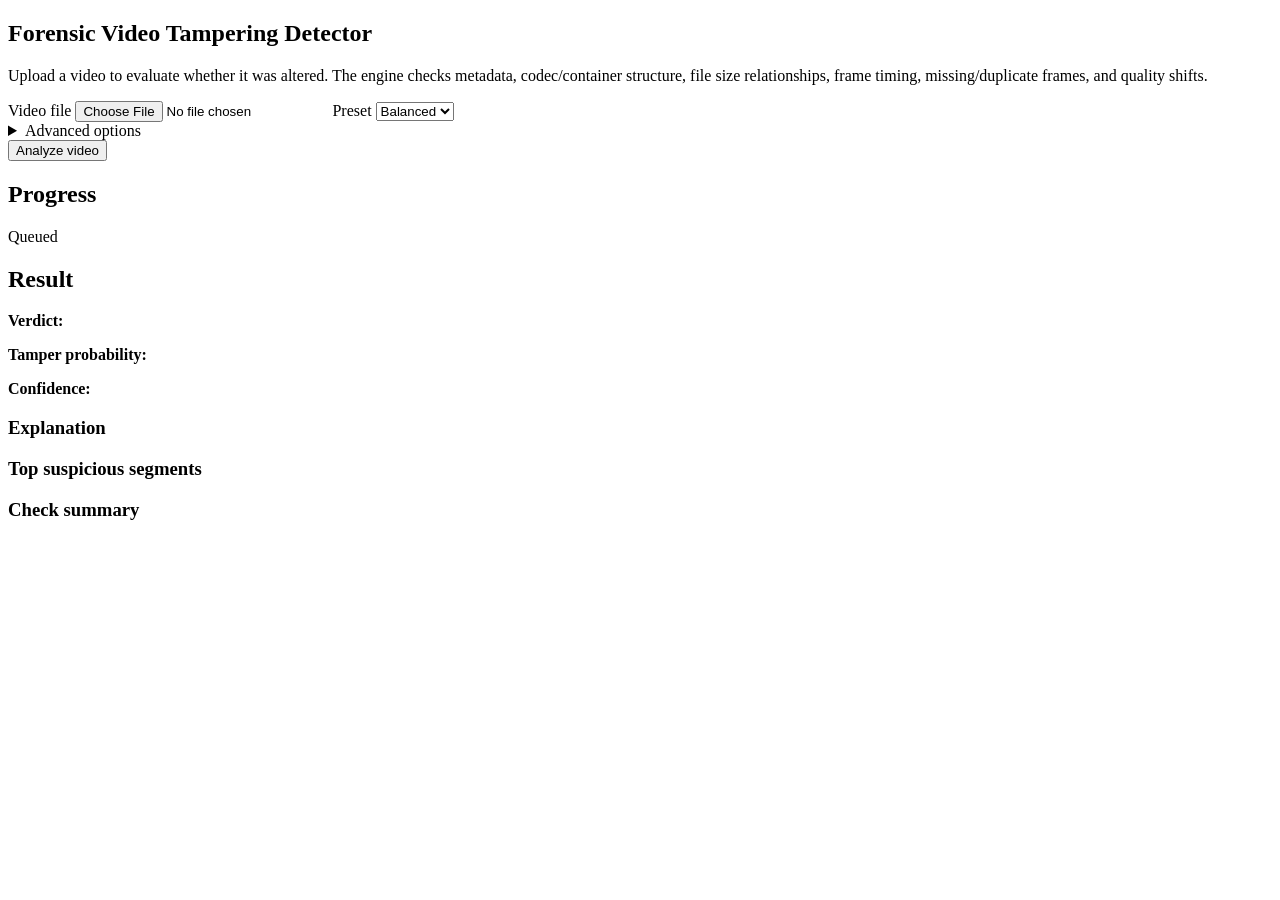
==== src/quevidkit/templates/index.html @ 414641ad "Build forensic video tampering analyzer and web UI Co-authored-by: THUMPER33 <thumpersecure@users.no" ====
<!doctype html>
<html lang="en">
<head>
  <meta charset="utf-8">
  <meta name="viewport" content="width=device-width, initial-scale=1">
  <title>quevidkit forensic video tool</title>
  <link rel="stylesheet" href="/static/styles.css">
</head>
<body>
  <main class="container">
    <section class="card">
      <h1>Forensic Video Tampering Detector</h1>
      <p class="muted">
        Upload a video to evaluate whether it was altered. The engine checks metadata, codec/container structure,
        file size relationships, frame timing, missing/duplicate frames, and quality shifts.
      </p>

      <form id="upload-form">
        <label class="field">
          <span>Video file</span>
          <input id="video-file" type="file" accept="video/*" required>
        </label>

        <label class="field">
          <span>Preset</span>
          <select id="preset">
            <option value="fast">Fast</option>
            <option value="balanced" selected>Balanced</option>
            <option value="deep">Deep</option>
          </select>
        </label>

        <details class="advanced">
          <summary>Advanced options</summary>
          <div class="advanced-grid">
            <label class="field">
              <span>Sample FPS</span>
              <input id="sample-fps" type="number" min="0.2" max="30" step="0.1" value="2.0">
            </label>
            <label class="field">
              <span>Max sampled frames</span>
              <input id="max-frames" type="number" min="60" max="100000" step="1" value="2000">
            </label>
            <label class="field">
              <span>Sensitivity (0-1)</span>
              <input id="sensitivity" type="number" min="0.05" max="0.99" step="0.01" value="0.7">
            </label>
            <label><input id="metadata-scan" type="checkbox" checked> Metadata/codec scan</label>
            <label><input id="packet-scan" type="checkbox" checked> Packet timing scan</label>
            <label><input id="frame-scan" type="checkbox" checked> Frame structure scan</label>
            <label><input id="quality-scan" type="checkbox" checked> Quality shift scan</label>
            <label><input id="debug-payload" type="checkbox"> Include heavy debug payload</label>
          </div>
        </details>

        <button id="analyze-btn" type="submit">Analyze video</button>
      </form>
    </section>

    <section id="progress-card" class="card hidden">
      <h2>Progress</h2>
      <p id="progress-text">Queued</p>
      <div class="progress-track"><div id="progress-bar" class="progress-bar"></div></div>
    </section>

    <section id="result-card" class="card hidden">
      <h2>Result</h2>
      <p><strong>Verdict:</strong> <span id="verdict"></span></p>
      <p><strong>Tamper probability:</strong> <span id="probability"></span></p>
      <p><strong>Confidence:</strong> <span id="confidence"></span></p>
      <h3>Explanation</h3>
      <ul id="explanation-list"></ul>
      <h3>Top suspicious segments</h3>
      <ul id="segment-list"></ul>
      <h3>Check summary</h3>
      <pre id="checks-json"></pre>
    </section>
  </main>

  <script src="/static/app.js"></script>
</body>
</html>
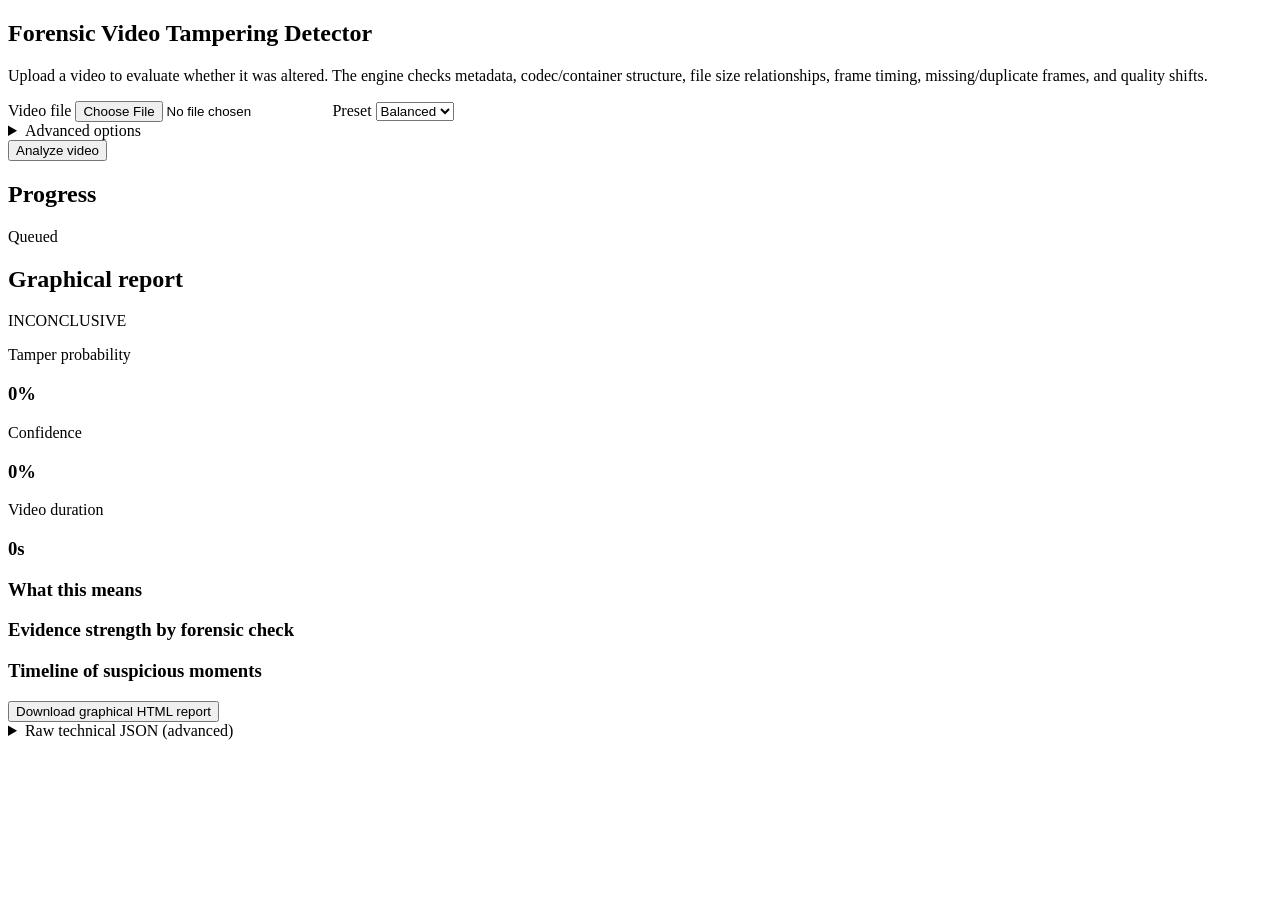
==== commit 8caf6960: "Add graphical human-readable report views Co-authored-by: THUMPER33 <thumpersecure@users.noreply.git" ====
--- a/src/quevidkit/templates/index.html
+++ b/src/quevidkit/templates/index.html
@@ -64,16 +64,45 @@
     </section>
 
     <section id="result-card" class="card hidden">
-      <h2>Result</h2>
-      <p><strong>Verdict:</strong> <span id="verdict"></span></p>
-      <p><strong>Tamper probability:</strong> <span id="probability"></span></p>
-      <p><strong>Confidence:</strong> <span id="confidence"></span></p>
-      <h3>Explanation</h3>
+      <h2>Graphical report</h2>
+      <div class="report-overview">
+        <div class="report-badge-wrap">
+          <span id="verdict" class="verdict-badge">INCONCLUSIVE</span>
+          <p id="plain-meaning" class="muted"></p>
+        </div>
+        <div class="metric-grid">
+          <div class="metric-card">
+            <p>Tamper probability</p>
+            <h3 id="probability">0%</h3>
+          </div>
+          <div class="metric-card">
+            <p>Confidence</p>
+            <h3 id="confidence">0%</h3>
+          </div>
+          <div class="metric-card">
+            <p>Video duration</p>
+            <h3 id="duration">0s</h3>
+          </div>
+        </div>
+        <div class="meter-track"><div id="risk-meter" class="meter-fill"></div></div>
+      </div>
+
+      <h3>What this means</h3>
       <ul id="explanation-list"></ul>
-      <h3>Top suspicious segments</h3>
+
+      <h3>Evidence strength by forensic check</h3>
+      <div id="check-bars" class="check-bars"></div>
+
+      <h3>Timeline of suspicious moments</h3>
+      <div id="timeline-track" class="timeline-track"></div>
       <ul id="segment-list"></ul>
-      <h3>Check summary</h3>
-      <pre id="checks-json"></pre>
+
+      <button id="download-report-btn" type="button">Download graphical HTML report</button>
+
+      <details class="advanced">
+        <summary>Raw technical JSON (advanced)</summary>
+        <pre id="checks-json"></pre>
+      </details>
     </section>
   </main>
 
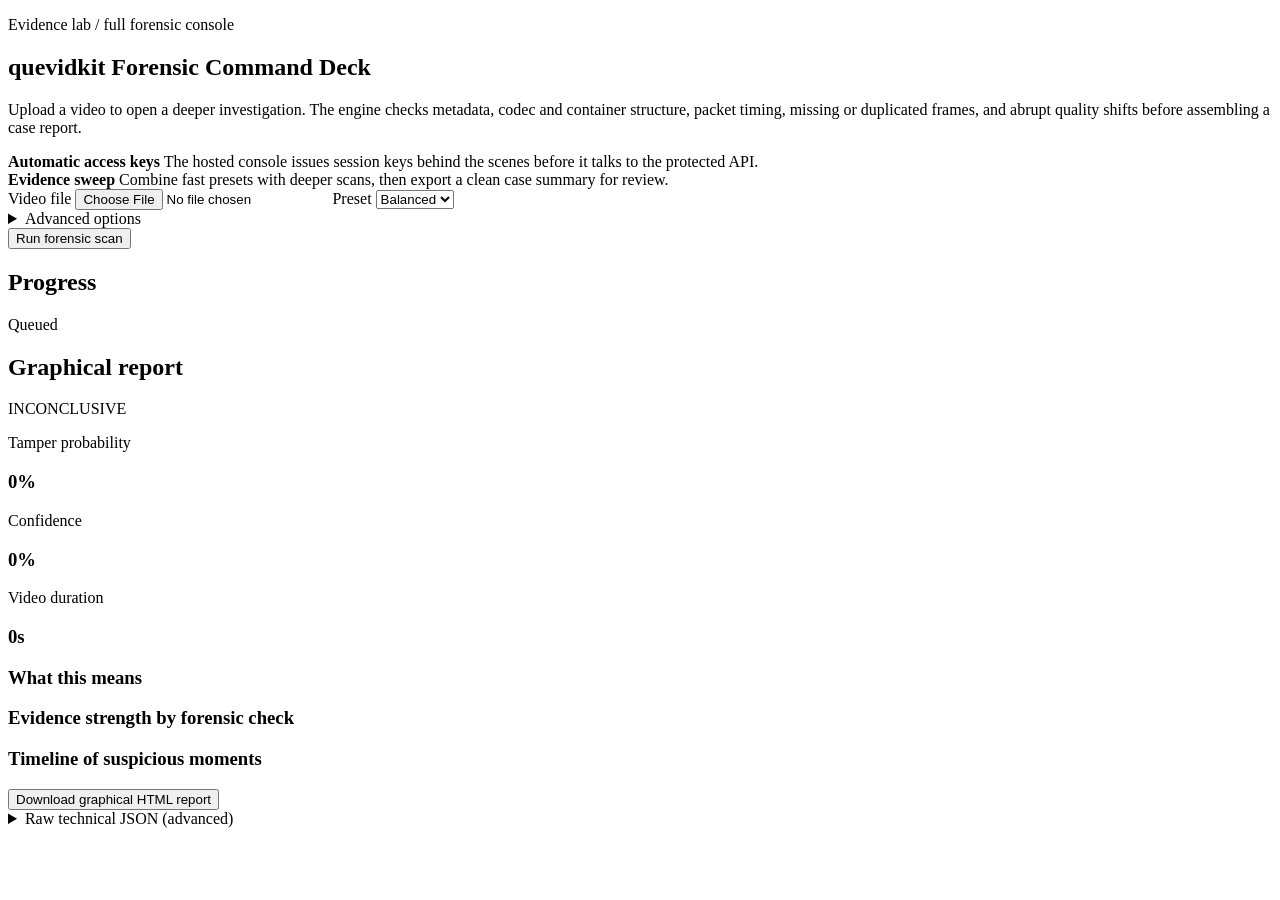
==== commit 2fe8bc8d: "Simplify key flow and add forensic theme Co-authored-by: THUMPER33 <thumpersecure@users.noreply.gith" ====
--- a/src/quevidkit/templates/index.html
+++ b/src/quevidkit/templates/index.html
@@ -3,17 +3,28 @@
 <head>
   <meta charset="utf-8">
   <meta name="viewport" content="width=device-width, initial-scale=1">
-  <title>quevidkit forensic video tool</title>
+  <title>quevidkit forensic command deck</title>
   <link rel="stylesheet" href="/static/styles.css">
 </head>
 <body>
   <main class="container">
-    <section class="card">
-      <h1>Forensic Video Tampering Detector</h1>
-      <p class="muted">
-        Upload a video to evaluate whether it was altered. The engine checks metadata, codec/container structure,
-        file size relationships, frame timing, missing/duplicate frames, and quality shifts.
+    <section class="card hero-card">
+      <p class="eyebrow">Evidence lab / full forensic console</p>
+      <h1>quevidkit Forensic Command Deck</h1>
+      <p class="muted lead">
+        Upload a video to open a deeper investigation. The engine checks metadata, codec and container structure,
+        packet timing, missing or duplicated frames, and abrupt quality shifts before assembling a case report.
       </p>
+      <div class="callout-grid">
+        <div class="note-panel">
+          <strong>Automatic access keys</strong>
+          <span>The hosted console issues session keys behind the scenes before it talks to the protected API.</span>
+        </div>
+        <div class="note-panel">
+          <strong>Evidence sweep</strong>
+          <span>Combine fast presets with deeper scans, then export a clean case summary for review.</span>
+        </div>
+      </div>
 
       <form id="upload-form">
         <label class="field">
@@ -53,7 +64,7 @@
           </div>
         </details>
 
-        <button id="analyze-btn" type="submit">Analyze video</button>
+        <button id="analyze-btn" type="submit">Run forensic scan</button>
       </form>
     </section>
 
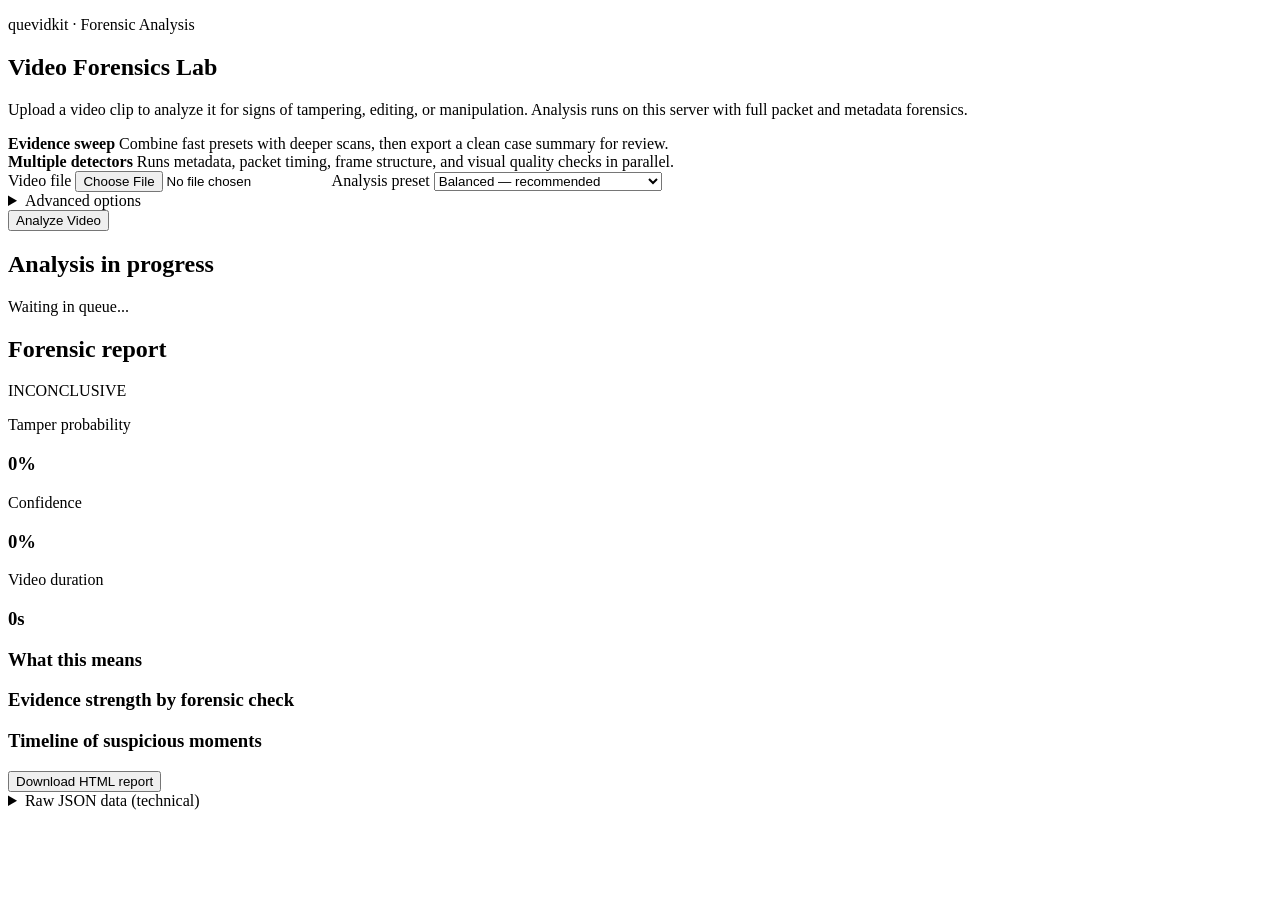
==== commit 662d735e: "Polish server-side UI: Inter font, improved labels, inline errors, phase messages, humanized check n" ====
--- a/src/quevidkit/templates/index.html
+++ b/src/quevidkit/templates/index.html
@@ -3,26 +3,29 @@
 <head>
   <meta charset="utf-8">
   <meta name="viewport" content="width=device-width, initial-scale=1">
-  <title>quevidkit forensic command deck</title>
+  <title>Video Forensics Lab — quevidkit</title>
+  <link rel="preconnect" href="https://fonts.googleapis.com">
+  <link rel="preconnect" href="https://fonts.gstatic.com" crossorigin>
+  <link href="https://fonts.googleapis.com/css2?family=Inter:wght@400;500;600;700&display=swap" rel="stylesheet">
   <link rel="stylesheet" href="/static/styles.css">
 </head>
 <body>
   <main class="container">
     <section class="card hero-card">
-      <p class="eyebrow">Evidence lab / full forensic console</p>
-      <h1>quevidkit Forensic Command Deck</h1>
+      <p class="eyebrow">quevidkit · Forensic Analysis</p>
+      <h1>Video Forensics Lab</h1>
       <p class="muted lead">
-        Upload a video to open a deeper investigation. The engine checks metadata, codec and container structure,
-        packet timing, missing or duplicated frames, and abrupt quality shifts before assembling a case report.
+        Upload a video clip to analyze it for signs of tampering, editing, or manipulation.
+        Analysis runs on this server with full packet and metadata forensics.
       </p>
       <div class="callout-grid">
         <div class="note-panel">
-          <strong>Automatic access keys</strong>
-          <span>The hosted console issues session keys behind the scenes before it talks to the protected API.</span>
+          <strong>Evidence sweep</strong>
+          <span>Combine fast presets with deeper scans, then export a clean case summary for review.</span>
         </div>
         <div class="note-panel">
-          <strong>Evidence sweep</strong>
-          <span>Combine fast presets with deeper scans, then export a clean case summary for review.</span>
+          <strong>Multiple detectors</strong>
+          <span>Runs metadata, packet timing, frame structure, and visual quality checks in parallel.</span>
         </div>
       </div>
 
@@ -33,11 +36,11 @@
         </label>
 
         <label class="field">
-          <span>Preset</span>
+          <span>Analysis preset</span>
           <select id="preset">
-            <option value="fast">Fast</option>
-            <option value="balanced" selected>Balanced</option>
-            <option value="deep">Deep</option>
+            <option value="fast">Fast — quick scan, lower accuracy</option>
+            <option value="balanced" selected>Balanced — recommended</option>
+            <option value="deep">Deep — thorough, slower</option>
           </select>
         </label>
 
@@ -45,37 +48,38 @@
           <summary>Advanced options</summary>
           <div class="advanced-grid">
             <label class="field">
-              <span>Sample FPS</span>
+              <span>Sample rate (frames per second)</span>
               <input id="sample-fps" type="number" min="0.2" max="30" step="0.1" value="2.0">
             </label>
             <label class="field">
-              <span>Max sampled frames</span>
+              <span>Maximum frames to sample</span>
               <input id="max-frames" type="number" min="60" max="100000" step="1" value="2000">
             </label>
             <label class="field">
-              <span>Sensitivity (0-1)</span>
+              <span>Detection sensitivity (0–1)</span>
               <input id="sensitivity" type="number" min="0.05" max="0.99" step="0.01" value="0.7">
             </label>
-            <label><input id="metadata-scan" type="checkbox" checked> Metadata/codec scan</label>
+            <label><input id="metadata-scan" type="checkbox" checked> Metadata &amp; codec scan</label>
             <label><input id="packet-scan" type="checkbox" checked> Packet timing scan</label>
             <label><input id="frame-scan" type="checkbox" checked> Frame structure scan</label>
-            <label><input id="quality-scan" type="checkbox" checked> Quality shift scan</label>
-            <label><input id="debug-payload" type="checkbox"> Include heavy debug payload</label>
+            <label><input id="quality-scan" type="checkbox" checked> Visual quality scan</label>
+            <label><input id="debug-payload" type="checkbox"> Include debug data in results</label>
           </div>
         </details>
 
-        <button id="analyze-btn" type="submit">Run forensic scan</button>
+        <div id="error-message" class="error-message hidden"></div>
+        <button id="analyze-btn" type="submit">Analyze Video</button>
       </form>
     </section>
 
     <section id="progress-card" class="card hidden">
-      <h2>Progress</h2>
-      <p id="progress-text">Queued</p>
+      <h2>Analysis in progress</h2>
+      <p id="progress-text">Waiting in queue...</p>
       <div class="progress-track"><div id="progress-bar" class="progress-bar"></div></div>
     </section>
 
     <section id="result-card" class="card hidden">
-      <h2>Graphical report</h2>
+      <h2>Forensic report</h2>
       <div class="report-overview">
         <div class="report-badge-wrap">
           <span id="verdict" class="verdict-badge">INCONCLUSIVE</span>
@@ -108,10 +112,10 @@
       <div id="timeline-track" class="timeline-track"></div>
       <ul id="segment-list"></ul>
 
-      <button id="download-report-btn" type="button">Download graphical HTML report</button>
+      <button id="download-report-btn" type="button">Download HTML report</button>
 
       <details class="advanced">
-        <summary>Raw technical JSON (advanced)</summary>
+        <summary>Raw JSON data (technical)</summary>
         <pre id="checks-json"></pre>
       </details>
     </section>
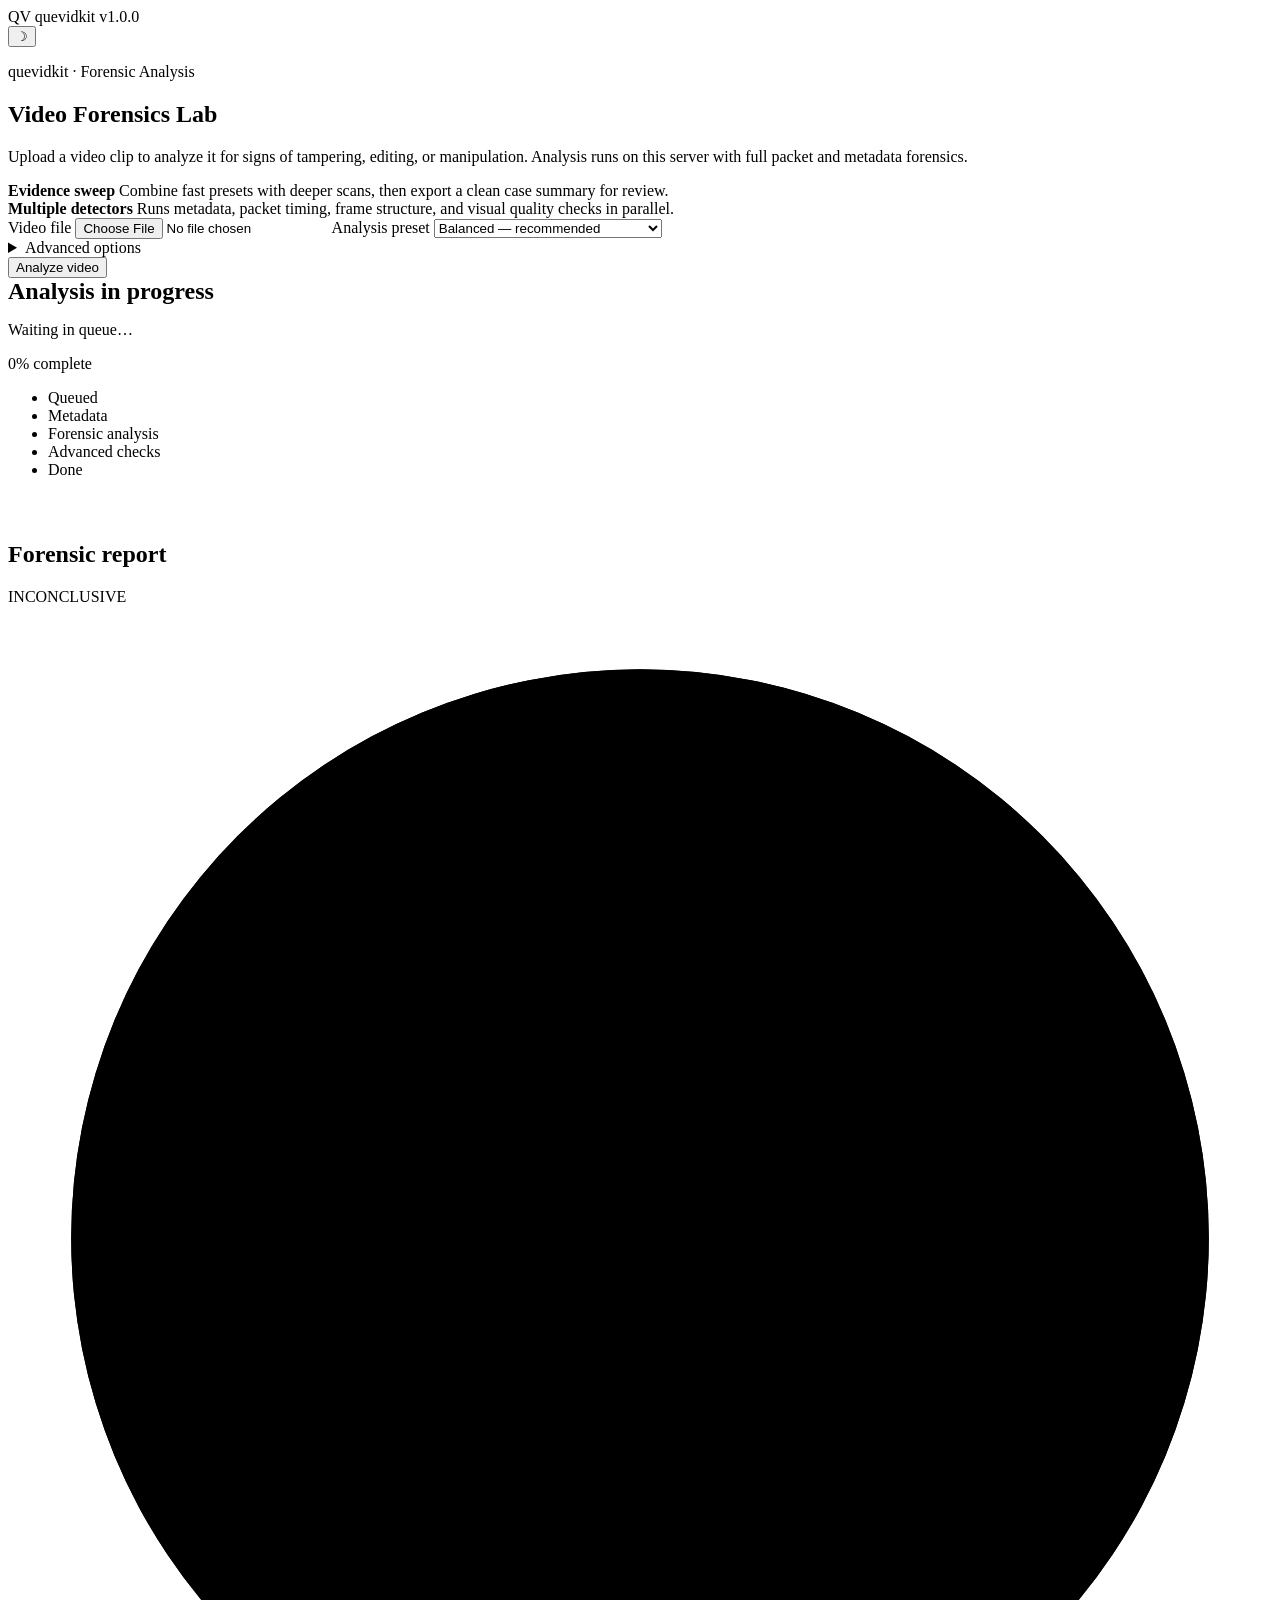
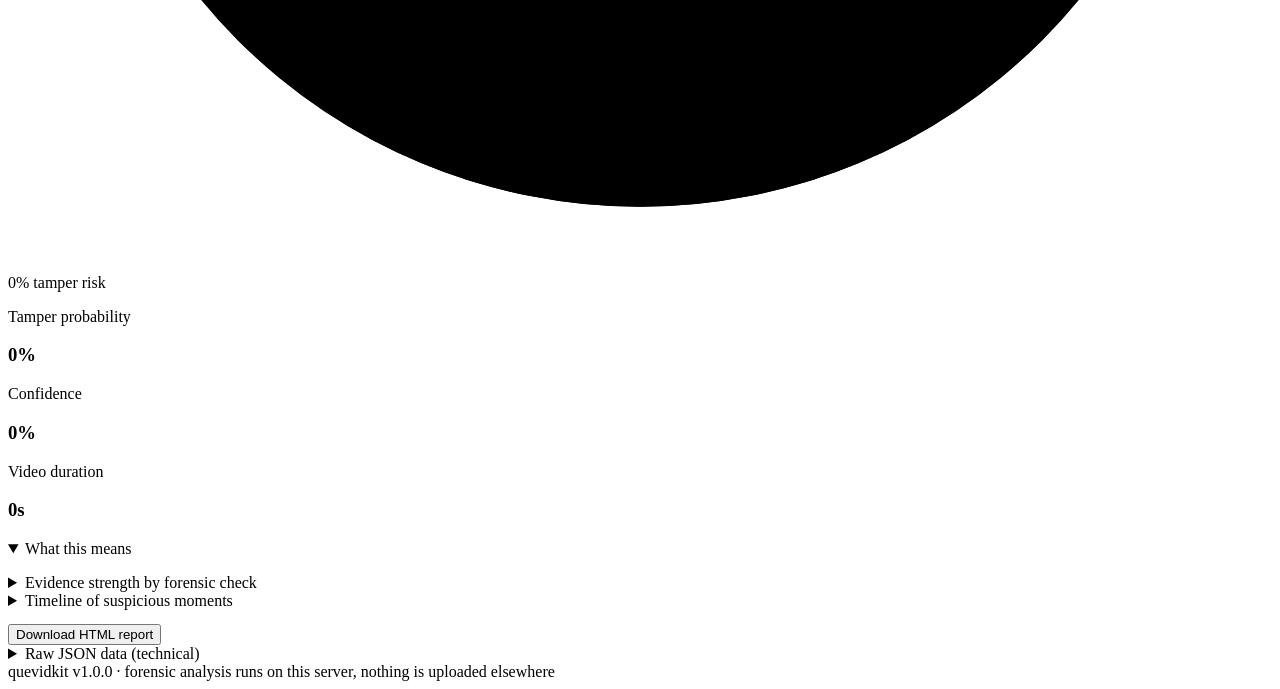
==== commit c2d46ad8: "Bump to v1.0.0: 4 new forensic checks, mobile UI redesign, packaging hardening Co-Authored-By: Claud" ====
--- a/src/quevidkit/templates/index.html
+++ b/src/quevidkit/templates/index.html
@@ -2,14 +2,39 @@
 <html lang="en">
 <head>
   <meta charset="utf-8">
-  <meta name="viewport" content="width=device-width, initial-scale=1">
+  <meta name="viewport" content="width=device-width, initial-scale=1, viewport-fit=cover">
   <title>Video Forensics Lab — quevidkit</title>
+  <meta name="color-scheme" content="light dark">
+  <meta name="theme-color" content="#08111f" media="(prefers-color-scheme: dark)">
+  <meta name="theme-color" content="#eef2f9" media="(prefers-color-scheme: light)">
   <link rel="preconnect" href="https://fonts.googleapis.com">
   <link rel="preconnect" href="https://fonts.gstatic.com" crossorigin>
-  <link href="https://fonts.googleapis.com/css2?family=Inter:wght@400;500;600;700&display=swap" rel="stylesheet">
+  <link href="https://fonts.googleapis.com/css2?family=Inter:wght@400;500;600;700;800&display=swap" rel="stylesheet">
   <link rel="stylesheet" href="/static/styles.css">
+  <script>
+    // Apply saved theme before first paint to avoid a flash of the wrong theme.
+    (function () {
+      try {
+        var saved = localStorage.getItem("qvk-theme");
+        if (saved === "light" || saved === "dark") {
+          document.documentElement.setAttribute("data-theme", saved);
+        }
+      } catch (e) { /* localStorage unavailable; fall back to system preference */ }
+    })();
+  </script>
 </head>
 <body>
+  <div class="topbar">
+    <div class="brand">
+      <span class="brand-mark" aria-hidden="true">QV</span>
+      <span class="brand-name">quevidkit</span>
+      <span class="version-tag">v1.0.0</span>
+    </div>
+    <button id="theme-toggle" class="theme-toggle" type="button" aria-label="Toggle light and dark theme" title="Toggle theme">
+      <span id="theme-toggle-icon" aria-hidden="true">&#9789;</span>
+    </button>
+  </div>
+
   <main class="container">
     <section class="card hero-card">
       <p class="eyebrow">quevidkit · Forensic Analysis</p>
@@ -59,23 +84,45 @@
               <span>Detection sensitivity (0–1)</span>
               <input id="sensitivity" type="number" min="0.05" max="0.99" step="0.01" value="0.7">
             </label>
-            <label><input id="metadata-scan" type="checkbox" checked> Metadata &amp; codec scan</label>
-            <label><input id="packet-scan" type="checkbox" checked> Packet timing scan</label>
-            <label><input id="frame-scan" type="checkbox" checked> Frame structure scan</label>
-            <label><input id="quality-scan" type="checkbox" checked> Visual quality scan</label>
-            <label><input id="debug-payload" type="checkbox"> Include debug data in results</label>
+          </div>
+          <div class="advanced-grid" style="padding-top:0;">
+            <div class="toggle-grid">
+              <label class="checkbox-row"><input id="metadata-scan" type="checkbox" checked> Metadata &amp; codec scan</label>
+              <label class="checkbox-row"><input id="packet-scan" type="checkbox" checked> Packet timing scan</label>
+              <label class="checkbox-row"><input id="frame-scan" type="checkbox" checked> Frame structure scan</label>
+              <label class="checkbox-row"><input id="quality-scan" type="checkbox" checked> Visual quality scan</label>
+              <label class="checkbox-row"><input id="debug-payload" type="checkbox"> Include debug data in results</label>
+            </div>
           </div>
         </details>
 
-        <div id="error-message" class="error-message hidden"></div>
-        <button id="analyze-btn" type="submit">Analyze Video</button>
+        <div id="error-message" class="error-message hidden" role="alert"></div>
+        <button id="analyze-btn" type="submit">Analyze video</button>
       </form>
     </section>
 
-    <section id="progress-card" class="card hidden">
-      <h2>Analysis in progress</h2>
-      <p id="progress-text">Waiting in queue...</p>
+    <section id="progress-card" class="card hidden" aria-live="polite">
+      <div class="progress-head">
+        <span class="pulse-dot" aria-hidden="true"></span>
+        <h2 style="margin:0;">Analysis in progress</h2>
+      </div>
+      <p id="progress-text">Waiting in queue…</p>
       <div class="progress-track"><div id="progress-bar" class="progress-bar"></div></div>
+      <p class="progress-percent"><span id="progress-percent-text">0</span>% complete</p>
+      <ul id="progress-steps" class="progress-steps">
+        <li id="step-queued" class="dot-item"><span class="dot"></span>Queued</li>
+        <li id="step-extracting_metadata" class="dot-item"><span class="dot"></span>Metadata</li>
+        <li id="step-forensic_analysis" class="dot-item"><span class="dot"></span>Forensic analysis</li>
+        <li id="step-advanced_forensics" class="dot-item"><span class="dot"></span>Advanced checks</li>
+        <li id="step-done" class="dot-item"><span class="dot"></span>Done</li>
+      </ul>
+
+      <div id="result-skeleton" aria-hidden="true">
+        <div class="skeleton skeleton-block w-40" style="height:26px;"></div>
+        <div class="skeleton skeleton-block w-80"></div>
+        <div class="skeleton skeleton-block w-60"></div>
+        <div class="skeleton skeleton-card" style="margin-top:12px;"></div>
+      </div>
     </section>
 
     <section id="result-card" class="card hidden">
@@ -83,8 +130,24 @@
       <div class="report-overview">
         <div class="report-badge-wrap">
           <span id="verdict" class="verdict-badge">INCONCLUSIVE</span>
-          <p id="plain-meaning" class="muted"></p>
-        </div>
+        </div>
+
+        <div class="gauge-row">
+          <div class="gauge-wrap">
+            <svg viewBox="0 0 120 120">
+              <circle class="gauge-track" cx="60" cy="60" r="54"></circle>
+              <circle id="gauge-fill" class="gauge-fill" cx="60" cy="60" r="54"></circle>
+            </svg>
+            <div class="gauge-center">
+              <span id="gauge-value" class="gauge-value">0%</span>
+              <span class="gauge-label">tamper risk</span>
+            </div>
+          </div>
+          <div class="gauge-meaning">
+            <p id="plain-meaning" class="muted" style="margin:0;"></p>
+          </div>
+        </div>
+
         <div class="metric-grid">
           <div class="metric-card">
             <p>Tamper probability</p>
@@ -99,27 +162,39 @@
             <h3 id="duration">0s</h3>
           </div>
         </div>
-        <div class="meter-track"><div id="risk-meter" class="meter-fill"></div></div>
-      </div>
-
-      <h3>What this means</h3>
-      <ul id="explanation-list"></ul>
-
-      <h3>Evidence strength by forensic check</h3>
-      <div id="check-bars" class="check-bars"></div>
-
-      <h3>Timeline of suspicious moments</h3>
-      <div id="timeline-track" class="timeline-track"></div>
-      <ul id="segment-list"></ul>
-
-      <button id="download-report-btn" type="button">Download HTML report</button>
+        <div class="meter-track" title="Risk meter"><div id="risk-meter" class="meter-fill"></div></div>
+      </div>
+
+      <details class="advanced" open>
+        <summary>What this means</summary>
+        <ul id="explanation-list" style="padding:0 16px 16px; margin:0;"></ul>
+      </details>
+
+      <details class="advanced">
+        <summary>Evidence strength by forensic check</summary>
+        <div id="check-bars" class="check-bars" style="padding:0 16px 16px;"></div>
+      </details>
+
+      <details class="advanced">
+        <summary>Timeline of suspicious moments</summary>
+        <div style="padding:0 16px 16px;">
+          <div id="timeline-track" class="timeline-track"></div>
+          <ul id="segment-list" style="margin:0; padding-left:20px;"></ul>
+        </div>
+      </details>
+
+      <button id="download-report-btn" class="btn-secondary" type="button" style="margin-top:14px;">Download HTML report</button>
 
       <details class="advanced">
         <summary>Raw JSON data (technical)</summary>
-        <pre id="checks-json"></pre>
+        <pre id="checks-json" style="margin:0 16px 16px;"></pre>
       </details>
     </section>
   </main>
+
+  <footer class="app-footer">
+    quevidkit v1.0.0 · forensic analysis runs on this server, nothing is uploaded elsewhere
+  </footer>
 
   <script src="/static/app.js"></script>
 </body>
